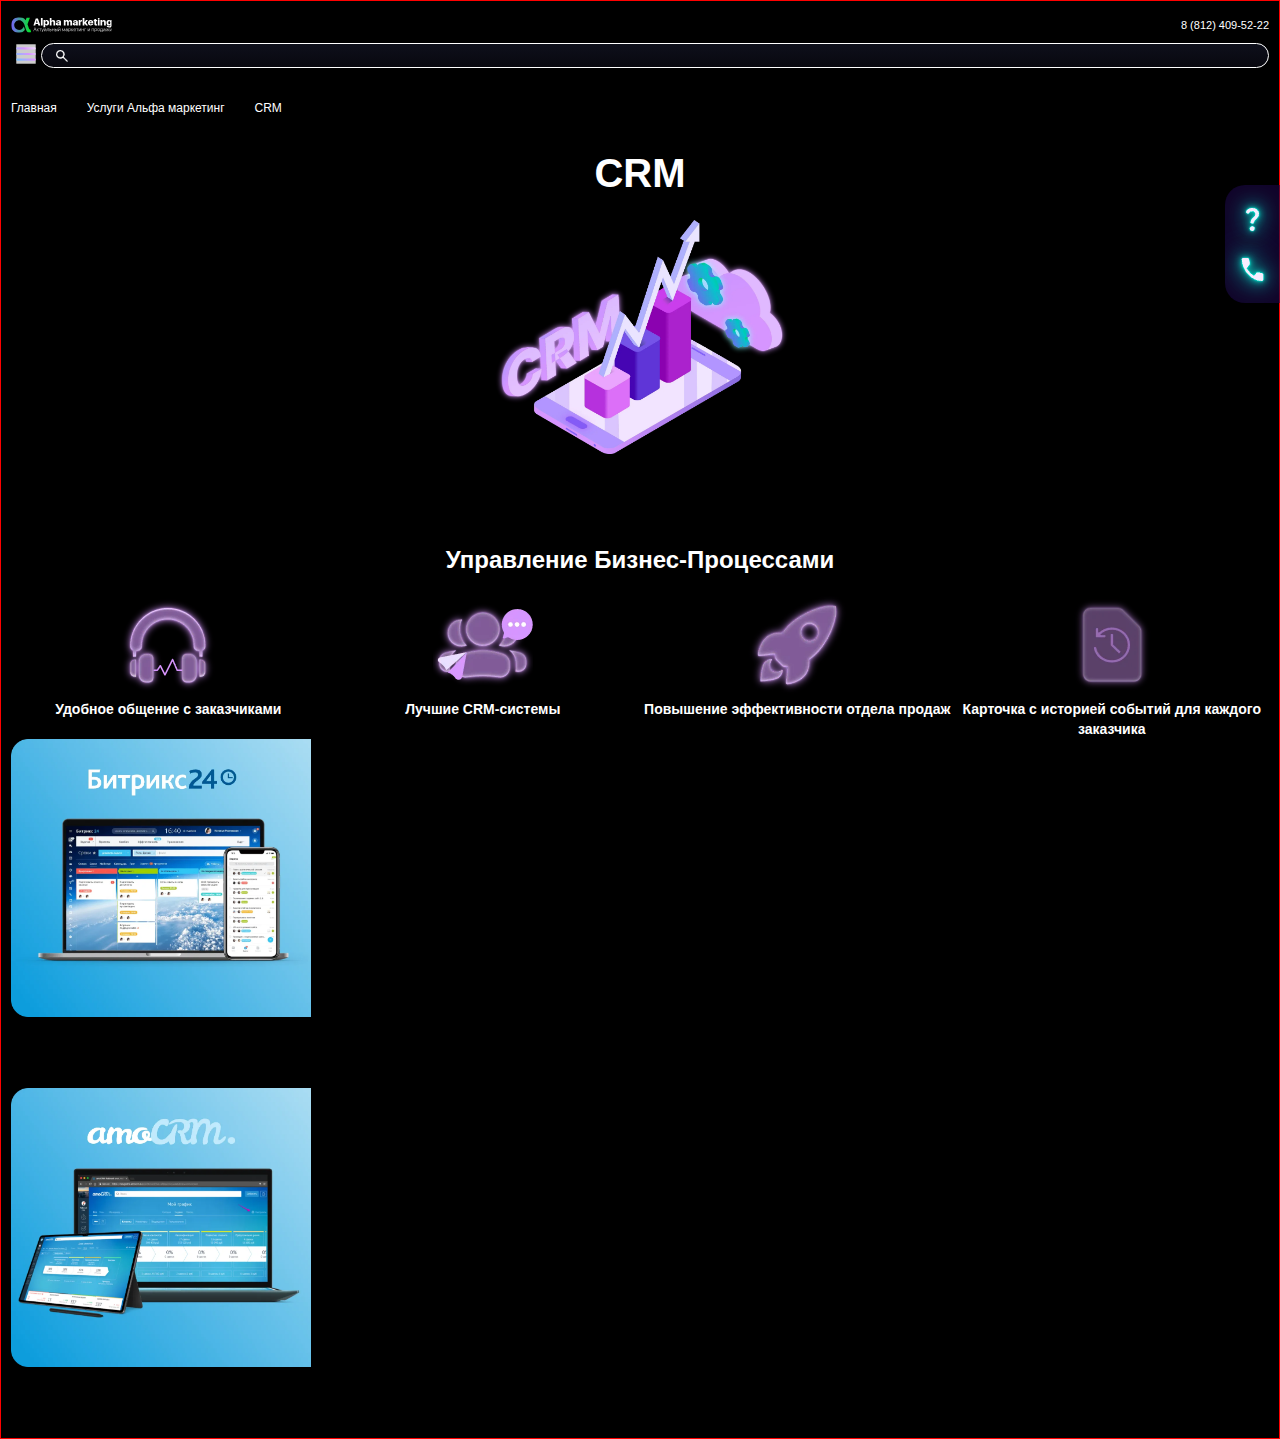
==== index.html @ ee569915 "first commit" ====
<!doctype html>
<html lang="en">
<head>
    <meta charset="UTF-8">
    <meta name="viewport"
          content="width=device-width, user-scalable=no, initial-scale=1.0, maximum-scale=1.0, minimum-scale=1.0">
    <meta http-equiv="X-UA-Compatible" content="ie=edge">
    <link rel="stylesheet" href="/css/style.css">
    <link rel="stylesheet" href="/css/normalize.css">
    <link rel="stylesheet" href="/css/headerStyle.css">
    <link rel="stylesheet" href="/css/footerStyle.css">
    <link rel="stylesheet" href="/css/main.css">
    <title>CRM</title>
</head>
<body>
<div class="pagecrm_container">
    <special-header></special-header>
    <main>
        <section class="pagecrm_general_nav">
            <ul class="pagecrm_list">
                <li class="pagecrm_list_item"><a href="/">Главная</a></li>
                <li class="pagecrm_list_item"><a href="/">Услуги Альфа маркетинг</a></li>
                <li class="pagecrm_list_item"><a href="/">CRM</a></li>
            </ul>
        </section>
        <section class="pagecrm_crm">
            <h1 class="pagecrm_title_hero">crm</h1>
            <div class="pagecrm_crm_img_box"><img class="pagecrm_crm_img" src="/images/crm_m.webp" alt="crm"></div>
            <button class="pagecrm_app_btn">оставить заявку</button>
            <div class="pagecrm_crm_call_box">
            <ul class="pagecrm_sticky_list">
                <li class="pagecrm_search_item"> <img src="/images/question.svg" alt="question" class="pagecrm_question"></li>
                <li class="pagecrm_search_item"><img src="/images/phone_q.svg" alt="phone" class="pagecrm_phone"></li>
            </ul>
            </div>
        </section>
        <section class="pagecrm_control">
            <h2 class="pagecrm_title_sub2">Управление бизнес-процессами</h2>
            <div class="pagecrm_system_box">
                <div class="pagecrm_system_items">
                    <div class="pagecrm_system_item">
                        <img src="/images/talk.webp" alt="talk">
                        <p class="pagecrm_system_text">Удобное общение с заказчиками</p>
                    </div>
                    <div class="pagecrm_system_item">
                        <img src="/images/message.webp" alt="talk">
                        <p class="pagecrm_system_text">Лучшие CRM-системы</p>
                    </div>
                    <div class="pagecrm_system_item">
                        <img src="/images/air.webp" alt="talk">
                        <p class="pagecrm_system_text">Повышение эффективности отдела продаж</p>
                    </div>
                    <div class="pagecrm_system_item">
                        <img src="/images/card.webp" alt="talk">
                        <p class="pagecrm_system_text">Карточка с историей событий для каждого заказчика</p>
                    </div>
                </div>
            </div>
        </section>
        <section class="pagecrm_function">
            <div class="pagecrm_function_items">
                <div class="pagecrm_function_item">
                    <div class="pagecrm_fun_item_box">
                        <img src="/images/b24.2.webp" alt="b242" width="300px">
                        <div class="pagecrm_fun_tex">
                            <ul class="pagecrm_fun_list">
                                <li class="pagecrm_fun_list_item">Функции:</li>
                                <li class="pagecrm_fun_list_item">CRM</li>
                                <li class="pagecrm_fun_list_item">Интеграция с другими сервисами</li>
                                <li class="pagecrm_fun_list_item">Онлайн-бот</li>
                            </ul>

                        </div>
                    </div>
                    <div class="pagecrm_function_item">
                        <div class="pagecrm_fun_item_box">
                            <img src="/images/b24.webp" alt="b242" width="300px">
                            <div class="pagecrm_fun_tex">
                                <ul class="pagecrm_fun_list">
                                    <li class="pagecrm_fun_list_item">Функции:</li>
                                    <li class="pagecrm_fun_list_item">CRM</li>
                                    <li class="pagecrm_fun_list_item">Корпоративный портал</li>
                                    <li class="pagecrm_fun_list_item">Интеграция с другими сервисами и т.д.</li>
                                </ul>

                            </div>
                        </div>
                    </div>
                </div>
            </div>
        </section>
<!--        <section class="pagecrm_form_app">-->
<!--            <div class="pagecrm_form_box">-->
<!--                <p class="pagecrm_form_title_hero">Оставить заявку</p>-->
<!--                <p class="pagecrm_form_title_sub">Выберите систему для вашего бизнеса, и мы свяжемся с Вами в течение 20-->
<!--                    минут</p>-->
<!--                <form class="pagecrm_form_app">-->
<!--                    <div>-->
<!--                        <input type="text" id="username" name="username" required placeholder="ФИО">-->
<!--                    </div>-->
<!--                    <div>-->
<!--                        <input type="tel" id="telephone" name="telephone" required placeholder="Телефон">-->
<!--                    </div>-->
<!--                    <div>-->
<!--                        <select id="options" name="options" required>-->
<!--                            <option value="" disabled selected>Выберите систему</option>-->
<!--                            <option value="option1">Option 1</option>-->
<!--                            <option value="option2">Option 2</option>-->
<!--                            <option value="option3">Option 3</option>-->
<!--                        </select>-->
<!--                    </div>-->
<!--                    <div>-->
<!--                        <textarea id="message" name="message" rows="4" required-->
<!--                                  placeholder="Напишите что вас интересует,например: Покупка лицензии amoCRM"></textarea>-->
<!--                    </div>-->
<!--                    <div>-->
<!--                        <button type="submit" class="pagecrm_form_app_btn">оставить заявку</button>-->
<!--                    </div>-->
<!--                </form>-->
<!--            </div>-->

<!--        </section>-->
<!--        <section class="pagecrm_useful">-->
<!--            <h2 class="pagecrm_title_useful">кому полезна crm </h2>-->
<!--            <div class="pagecrm_card_box">-->
<!--                <div class="pagecrm_card_items">-->
<!--                    <div class="pagecrm_card_item">-->
<!--                        <p class="pagecrm_card_text"><img src="/images/checkbox.svg" alt="check">Любому бизнесу,-->
<!--                            работающему с клиентской базой</p>-->
<!--                    </div>-->
<!--                    <div class="pagecrm_card_item">-->
<!--                        <p class="pagecrm_card_text"><img src="/images/checkbox.svg" alt="check">На компьютер,-->
<!--                            подключите гарнитуру и звоните прямо из CRM одним кликом</p>-->
<!--                    </div>-->
<!--                    <div class="pagecrm_card_item">-->
<!--                        <p class="pagecrm_card_text"><img src="/images/checkbox.svg" alt="check">На компьютер,-->
<!--                            подключите гарнитуру и звоните прямо из CRM одним кликом</p>-->
<!--                    </div>-->
<!--                </div>-->
<!--            </div>-->
<!--        </section>-->
<!--        <section class="pagecrm_business">-->
<!--            <h2 class="pagecrm_business_title_hero">crm в бизнесе</h2>-->
<!--            <h3 class="pagecrm_business_title_sub">Наши кейсы</h3>-->
<!--            <div class="pagecrm_business_card_box">-->
<!--                <div class="pagecrm_business_card_items">-->
<!--                    <div class="pagecrm_business_card_item">-->
<!--                        <img src="/images/forest.webp" alt="forest">-->
<!--                        <h2 class="pagecrm_business_title_hero">Магазин “Mongol Store”</h2>-->
<!--                        <p class="pagecrm_business_text">Одежда из натуральной шерсти</p>-->
<!--                        <p class="pagecrm_business_text_sub">Используют БитриксCRM</p>-->
<!--                        <button class="pagecrm_business_btn">Подробнее</button>-->
<!--                    </div>-->
<!--                </div>-->
<!--            </div>-->
<!--        </section>-->
<!--        <section class="pagecrm_connect">-->
<!--            <h2 class="pagecrm_connect_title">стоимость подключения</h2>-->
<!--            <div class="pagecrm_connect_card_box">-->
<!--                <div class="pagecrm_connect_card_items">-->
<!--                    <div class="pagecrm_connect_card_item">-->
<!--                        <div class="pagecrm_connect_title"><span-->
<!--                                class="pagecrm_connect_text">Подключение системы CRM</span><span-->
<!--                                class="pagecrm_connect_text_prime">от 10 000 ₽</span></div>-->
<!--                        <p class="pagecrm_connect_text_list">Покупка любого тарифа со скидкой</p>-->
<!--                        <button class="pagecrm_connect_btn">заказать</button>-->
<!--                    </div>-->
<!--                    <div class="pagecrm_connect_card_item">-->
<!--                        <div class="pagecrm_connect_title"><span class="pagecrm_connect_text">Подключение системы CRM + настройка</span><span-->
<!--                                class="pagecrm_connect_text_prime">от 15 000 ₽</span></div>-->
<!--                        <p class="pagecrm_connect_text_list">Покупка любого тарифа со скидкой</p>-->
<!--                        <p class="pagecrm_connect_text_list">Индивидуальная настройка системы</p>-->
<!--                        <button class="pagecrm_connect_btn">заказать</button>-->
<!--                    </div>-->

<!--                    <div class="pagecrm_connect_card_item">-->
<!--                        <div class="pagecrm_connect_title"><span class="pagecrm_connect_text"></span><span-->
<!--                                class="pagecrm_connect_text_prime"></span></div>-->
<!--                        <p class="pagecrm_connect_text_list">Возможность продления лицензий со скидкой от официальных-->
<!--                            цен</p>-->
<!--                        <button class="pagecrm_connect_btn">заказать</button>-->
<!--                    </div>-->
<!--                </div>-->

<!--            </div>-->
<!--        </section>-->
<!--        <section class="pagecrm_form_connect">-->
<!--            <div class="pagecrm_form_connect_box">-->
<!--                <p class="pagecrm_form_connect_title_hero">Заполните форму</p>-->
<!--                <p class="pagecrm_form_connect_title_sub">Оставьте свои контактные данные, мы свяжемся с Вами в течение-->
<!--                    20 минут</p>-->
<!--                <form class="pagecrm_form_connect_app">-->
<!--                    <div>-->
<!--                        <input type="text" id="username_app" name="username_app" required placeholder="Имя">-->
<!--                    </div>-->
<!--                    <div>-->
<!--                        <input type="tel" id="telephone_app" name="telephone_app" required placeholder="Телефон">-->
<!--                    </div>-->
<!--                    <div>-->
<!--                        <select id="options_app" name="options_app" required>-->
<!--                            <option value="" disabled selected>Выберите услугу</option>-->
<!--                            <option value="option1">Option 1</option>-->
<!--                            <option value="option2">Option 2</option>-->
<!--                            <option value="option3">Option 3</option>-->
<!--                        </select>-->
<!--                    </div>-->
<!--                    <div>-->
<!--                        <button type="submit" class="pagecrm_form_app_connect_btn">оставить заявку</button>-->
<!--                    </div>-->
<!--                </form>-->
<!--            </div>-->
<!--        </section>-->
<!--        <section class="pagecrm_partner">-->
<!--            <h2 class="pagecrm_partner_title"> наш партнёр по crm системам</h2>-->
<!--            <div class="pagecrm_partner_box">-->
<!--                <img src="/images/amo_crm_.webp" alt="crm">-->
<!--                <p class="pagecrm_partner_text">Битрикс24 (Управление бизнесом)</p>-->
<!--                <p class="pagecrm_partner_text">amoCRM (Управление бизнесом)</p>-->
<!--            </div>-->
<!--            <div class="pagecrm_partner_write_box">-->
<!--                <h2 class="pagecrm_partner_title_hero">Напишите нам!</h2>-->
<!--                <h3 class="pagecrm_partner_title_sub">Заполните заявку и Мы свяжемся с Вами в течение 15 минут</h3>-->
<!--                <div class="pagecrm_partner_form_box">-->
<!--                    <form class="pagecrm_form_app">-->
<!--                        <div>-->
<!--                            <input type="text" id="username_write" name="username_write" required placeholder="Имя*">-->
<!--                        </div>-->
<!--                        <div>-->
<!--                            <input type="text" id="email" name="email" required placeholder="@Почта*">-->
<!--                        </div>-->
<!--                        <div>-->
<!--                            <input type="tel" id="telephone_write" name="telephone_write" required placeholder="Телефон"-->
<!--                                   aria-placeholder="+7 (___) ___ - __ - __">-->
<!--                        </div>-->
<!--                        <div>-->
<!--                        <textarea id="message_write" name="message" rows="4" required-->
<!--                                  placeholder="Задать вопрос"></textarea>-->
<!--                        </div>-->
<!--                        <div>-->
<!--                            <button type="submit" class="pagecrm_form_partner_btn">задать вопрос</button>-->
<!--                        </div>-->
<!--                    </form>-->
<!--                </div>-->
<!--            </div>-->
<!--        </section>-->
    </main>
    <special-footer></special-footer>
</div>

<script src="./index.js"></script>
<script src="./js/footer.js"></script>
<script src="./js/footer.js"></script>
</body>
</html>
---- css/style.css ----
@font-face {
    font-family: 'Play';
    font-weight: 400;
    src: url('/mobile-first/fonts/play-regular-webfont.woff2') format('woff2'),
    url('/mobile-first/fonts/play-regular-webfont.woff') format('woff'),
    url('/mobile-first/fonts/play-Regular.ttf') format('truetype');

    font-display: swap;
}

@font-face {
    font-family: 'Play';
    font-weight: 700;
    src: url('/mobile-first/fonts/play-regular-webfont.woff2') format('woff2'),
    url('/mobile-first/fonts/play-regular-webfont.woff') format('woff'),
    url('/mobile-first/fonts/play-Regular.ttf') format('truetype');

    font-display: swap;
}


html, body {
    height: 100%;
}

html {
    box-sizing: border-box;
    min-height: 100%;
}

.play-regular {
    font-family: "Play", sans-serif;
    font-weight: 400;
    font-style: normal;
}

.play-bold {
    font-family: "Play", sans-serif;
    font-weight: 700;
    font-style: normal;
}

*,
*::after,
*::before {
    margin: 0;
    padding: 0;
    box-sizing: inherit;
    font-family: 'Play', sans-serif;
}

:root {
    --bs-blue: #0d6efd;
    --bs-indigo: #6610f2;
    --bs-purple: #6f42c1;
    --bs-pink: #d63384;
    --bs-red: #dc3545;
    --bs-orange: #fd7e14;
    --bs-yellow: #ffc107;
    --bs-green: #28a745;
    --bs-teal: #20c997;
    --bs-cyan: #17a2b8;
    --bs-white: #fff;
    --bs-gray: #6c757d;
    --bs-gray-dark: #343a40;
    --bs-primary: #0d6efd;
    --bs-secondary: #6c757d;
    --bs-success: #28a745;
    --bs-info: #17a2b8;
    --bs-warning: #ffc107;
    --bs-danger: #dc3545;
    --bs-light: #f8f9fa;
    --bs-dark: #343a40;
    --bs-font-sans-serif: system-ui, -apple-system, "Segoe UI", Roboto, "Helvetica Neue", Arial, "Noto Sans", sans-serif, "Apple Color Emoji", "Segoe UI Emoji", "Segoe UI Symbol", "Noto Color Emoji";
    --bs-font-monospace: SFMono-Regular, Menlo, Monaco, Consolas, "Liberation Mono", "Courier New", monospace;
    --bs-gradient: linear-gradient(180deg, rgba(255, 255, 255, 0.15), rgba(255, 255, 255, 0));
}

ul {
    list-style-type: none;
}

input {
    background-color: transparent;
    border: none;
    outline: none;
    color: transparent;
    caret-color: transparent;

}

button {
    all: unset;
    outline: initial;
    border: initial;
}

a {
    text-decoration: none;
    color: inherit;
}

body {
    width: 100%;
    position: relative;
    min-height: 100vh;
    font-size: 14px;
    font-weight: 400;
    line-height: 1.2;
    letter-spacing: 0;
    background-image: url('/mobile-first/images/fon_mob.webp');
    background-size: cover;
    background-position: center;
    background-color: black;
}

main, header {
    width: 100%;
    box-sizing: border-box;

}

main {
    flex-grow: 1;

}


footer {
    margin-top: 75px;
    box-sizing: border-box;
}

.pagecrm_container {
    width: 100%;
    max-width: 100%;
    min-height: 100%;
    margin: auto;
    padding-left: 10px;
    padding-right: 10px;
    display: flex;
    flex-direction: column;
    border: 1px solid red;
}

/*main*/

@media (min-width: 640px) and (max-width: 980px) {
    body {
        background-image: url('/mobile-first/images/fon_desc.webp');
    }

    .pagecrm_container {
        /*max-width:100%;*/
        /*padding-left: 20px;*/
        /*padding-right: 20px;*/
    }

    header, main {
        /*margin-bottom: 120px;*/
    }


    footer {
        margin-top: 120px;
    }


}

@media (min-width: 980px) and (max-width: 1400px) {
    /*.pagecrm_container {*/
    /*    max-width: 100%;*/
    /*    !*padding-left: 50px;*!*/
    /*    !*padding-right: 50px;*!*/
    /*}*/
    body {
        background-image: url('/mobile-first/images/fon_desc.webp');
    }
}

@media (min-width: 1400px) and (max-width: 1600px) {
    /*.pagecrm_container {*/
    /*    max-width: 100%;*/
    /*    !*padding-left: 100px;*!*/
    /*    !*padding-right: 100px;*!*/
    /*}*/
    body {
        background-image: url('/mobile-first/images/fon_desc.webp');
    }
}

@media (min-width: 1600px) {
    .pagecrm_container {
        max-width: 1600px;
    }

    body {
        background-image: url('/mobile-first/images/fon_desc.webp');
    }
}
---- css/headerStyle.css ----
.mob{
    display: flex;
}

.pagecrm_header_mob_inner {
    width: 100%;
    margin: auto;
    display: flex;
    flex-direction: column;
    padding: 16px 0;
}

.pagecrm_header_mob {
    display: flex;
    width: 100%;
    flex-direction: column;
}

.pagecrm_header__mobile_list {
    display: none;
    color: var(--bs-white);
    font-weight: 400;
    line-height: 100%;
    letter-spacing: 0;
    text-align: center;
    text-transform: uppercase;
}

.pagecrm_header__logo_box {
    display: flex;
    width: 100%;
    justify-content: space-between;
    align-items: center;
}

.pagecrm_header__mobile_phone {
    color: var(--bs-white);
    font-size: 11px;
    font-weight: 500;
    line-height: 13px;
    letter-spacing: 0;
}

.pagecrm_header__menu_box {
    margin: 10px 0 6px 0;
    display: flex;
    width: 100%;
    justify-content: space-between;
    align-items: center;
    cursor: pointer;
}

.pagecrm_header__mobile_logo {
    width: 101.52px;
    height: 16.03px;
}

.pagecrm_header__mobile_form {
    position: relative;
    width: 100%;
}

.pagecrm_header__mobile_input {
    position: relative;
    width: 100%;
    height: 25px;
    border-radius: 420px;
    border: 1px solid var(--bs-white);
    background: linear-gradient(180.00deg, rgba(46, 51, 90, 0.3), rgba(28, 27, 51, 0.3) 100%);
    color: var(--bs-white);
    padding-left: 35px;
}

.pagecrm_search_btn {
    position: absolute;
    display: flex;
    left: 15px;
    top: 50%;
    transform: translateY(-50%);
    text-align: center;
    width: 12px;
    height: 12px;
    pointer-events: auto;
}
@media (min-width: 640px) and (max-width: 980px) {
    .mob{
display: none;
    }


}

@media (min-width: 980px) and (max-width: 1400px) {

}

@media (min-width: 1400px) and (max-width: 1600px) {

}

@media (min-width: 1600px) {

}
---- css/main.css ----
/*section-1- pagecrm_general_nav*/

.pagecrm_general_nav {
    padding: 12px 0 12px 0;
    font-size: 12px;
    font-weight: 400;
    line-height: 100%;

}

.pagecrm_list {
    display: flex;
    flex-direction: row;
    align-items: center;
    text-align: center;
    gap: 10px;
}

.pagecrm_list_item {
    position: relative;
    color: var(--bs-white);
    width: max-content;
    padding-right: 10px;
}

.pagecrm_list_item::after {
    content: "";
    position: absolute;
    background-image: url("/mobile-first/images/arrow_l.svg");
    background-size: contain;
    background-repeat: no-repeat;
    width: 10px;
    height: 10px;
    right: 0;
    top: 50%;
    transform: translateY(-50%);

}

.pagecrm_list_item a {
    margin-right: 10px;
}

/*section -2*/
.pagecrm_crm {
    position: relative;

}

.pagecrm_crm_img {
    width: 300px;
    display: block;
    margin: 0 auto;
}

.pagecrm_title_hero {
    font-size: 40px;
    font-weight: 700;
    line-height: 40px;
    text-transform: uppercase;
    color: var(--bs-white);
    text-align: center;
}

.pagecrm_crm_img_box {
    position: relative;
    width: 100%;
    height: auto;
    background-image: url("/mobile-first/images/fon_mob_t.webp");
    background-size: cover;
    background-position: center;
    background-repeat: no-repeat;
}

/*sticky block- pagecrm_crm*/
.pagecrm_crm_call_box {
    right: 0;
    display: flex;
    position: fixed;
    flex-direction: column;
    width: 55px;
    padding: 9px 12px;
    border-radius: 20px 0 0 20px;
    background: rgba(29, 1, 65, 0.6);
    z-index: 996;
    top: 185px;
    overflow: hidden;
}

.pagecrm_sticky_list {
    display: flex;
    flex-direction: column;
    align-items: center;
    position: relative;
}

.pagecrm_search_item {
    cursor: pointer;
    display: flex;
    justify-content: center;
    align-items: center;
    height: 50px;
    width: 40px;
}

/*section 3 block- pagecrm_control*/
.pagecrm_control {
    margin-top: 75px;
}

.pagecrm_title_sub2 {
    font-size: 24px;
    font-weight: 700;
    line-height: 30px;
    text-align: center;
    text-transform: capitalize;
    color: var(--bs-white);

}

.pagecrm_system_box {
    margin-top: 20px;

}

.pagecrm_system_items {
    display: grid;
    grid-template-columns: repeat(auto-fit, minmax(150px, 1fr));
    justify-content: center;


}

.pagecrm_system_text {
    color: rgb(255, 255, 255);
    font-size: 14px;
    font-weight: 700;
    line-height: 20px;
    letter-spacing: 0;
    text-align: center;

}
.pagecrm_system_item{
    text-align: center;

}
.pagecrm_system_item img{
    width: 100px;

}
/*section-4 pagecrm_function*/
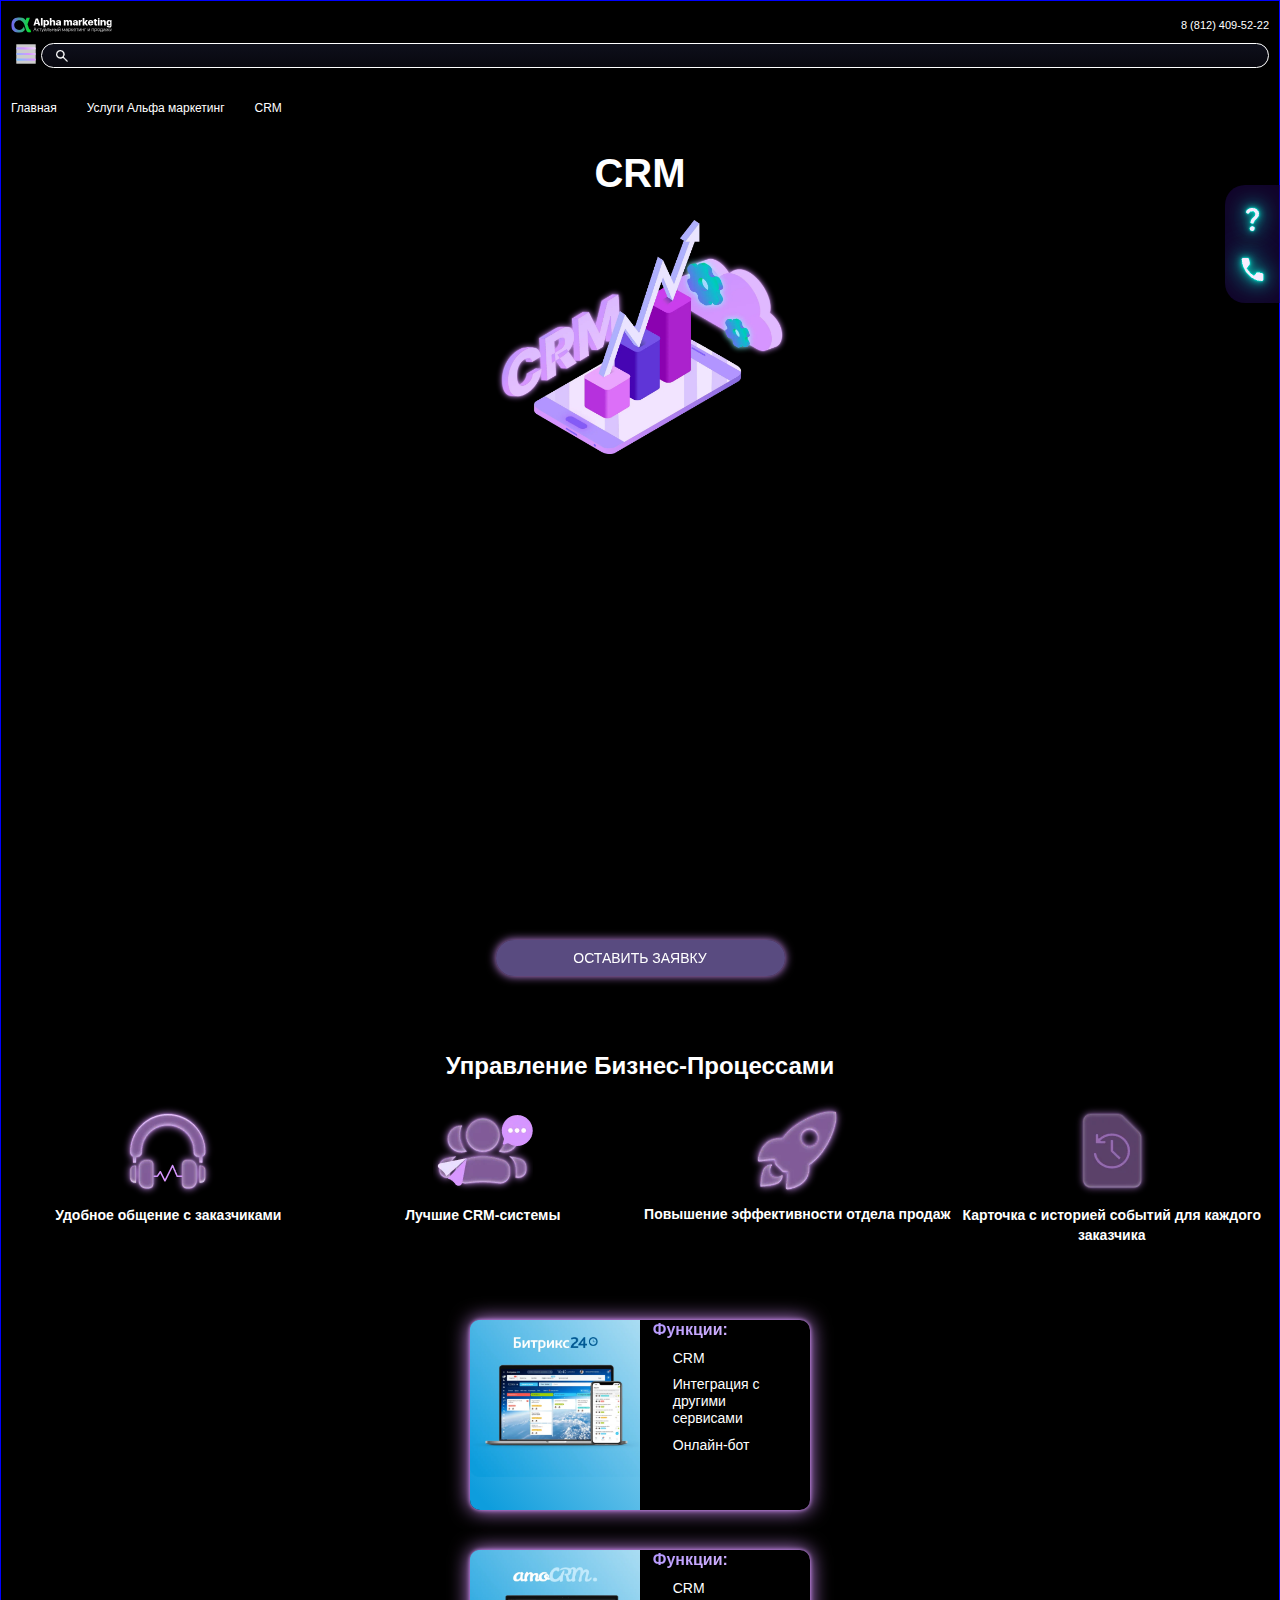
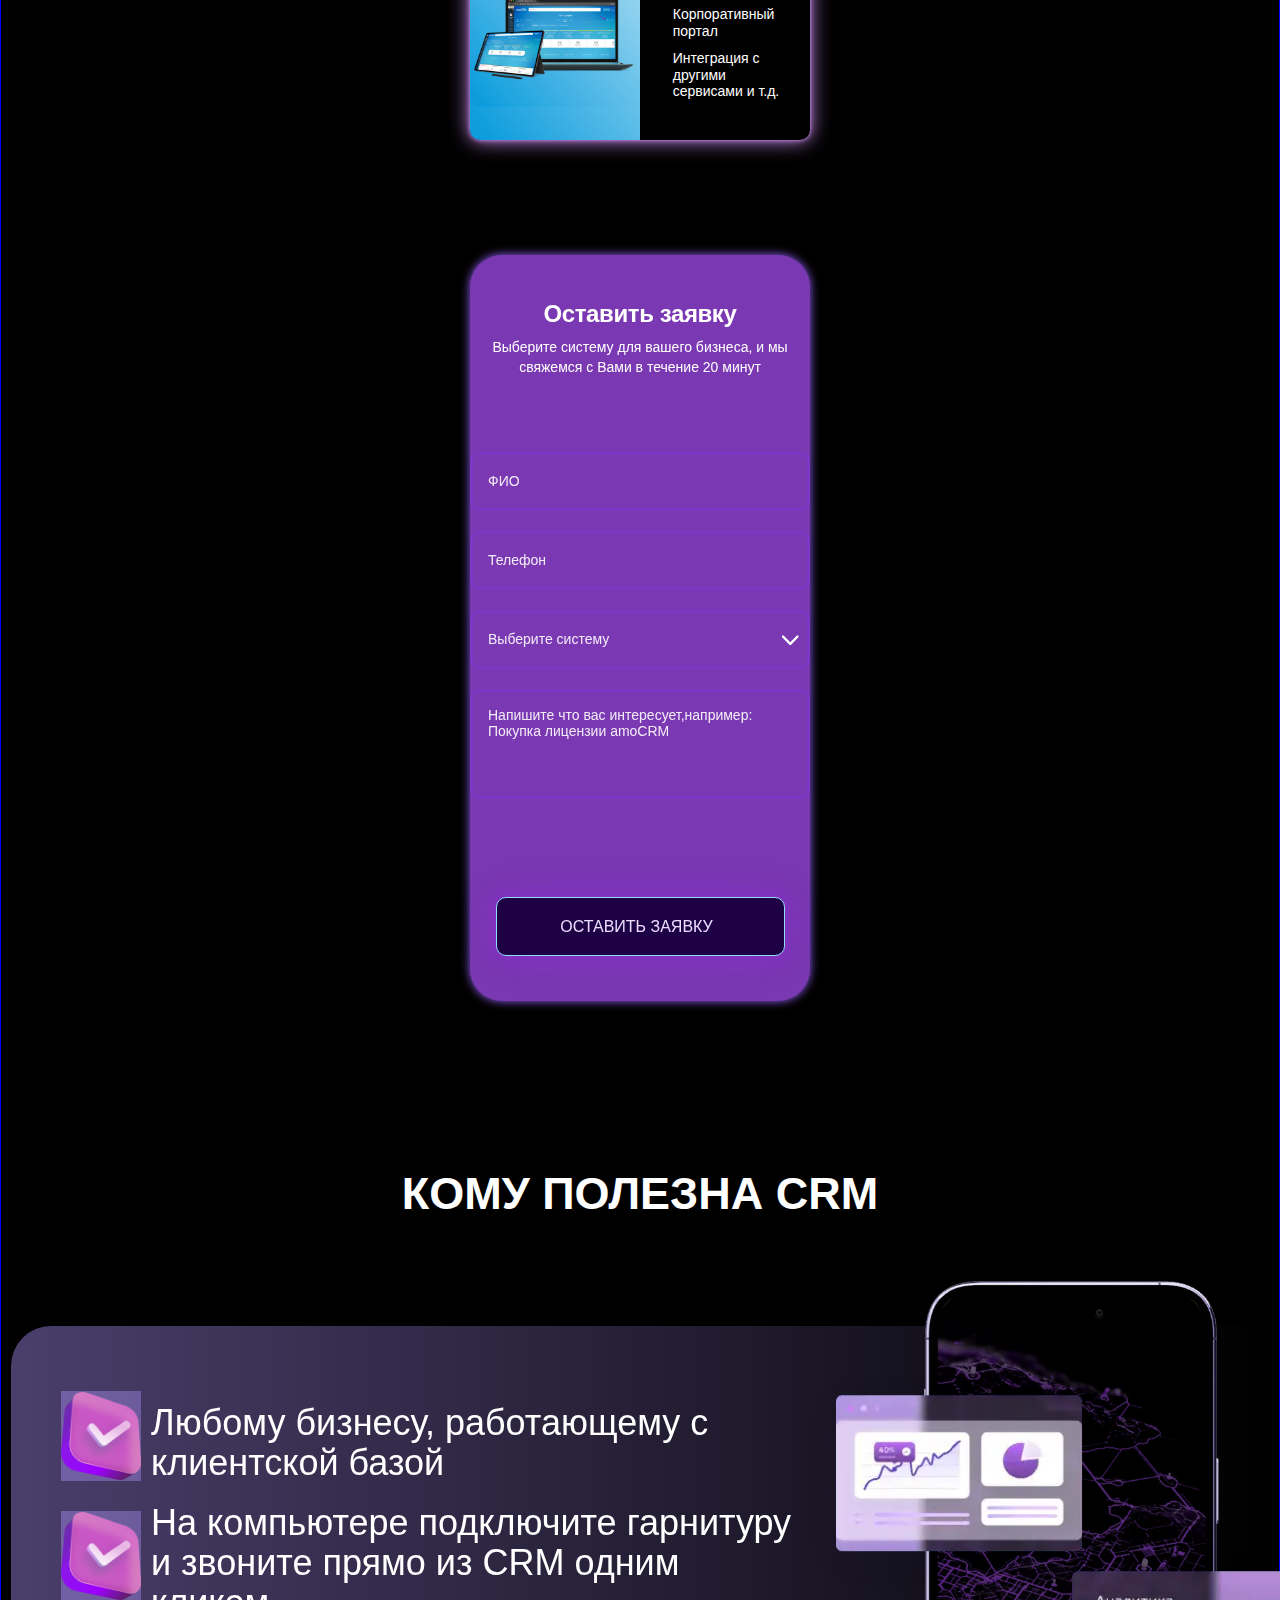
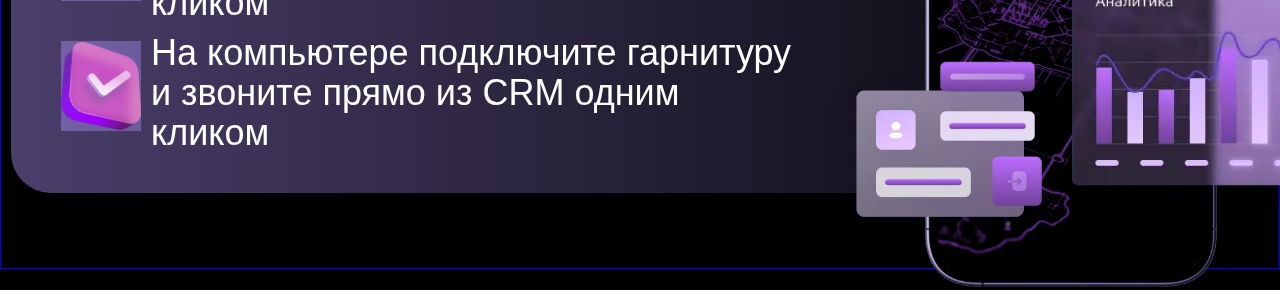
==== commit 151abdcf: "added some section" ====
--- a/index.html
+++ b/index.html
@@ -16,23 +16,21 @@
 <div class="pagecrm_container">
     <special-header></special-header>
     <main>
-        <section class="pagecrm_general_nav">
-            <ul class="pagecrm_list">
-                <li class="pagecrm_list_item"><a href="/">Главная</a></li>
-                <li class="pagecrm_list_item"><a href="/">Услуги Альфа маркетинг</a></li>
-                <li class="pagecrm_list_item"><a href="/">CRM</a></li>
-            </ul>
-        </section>
         <section class="pagecrm_crm">
             <h1 class="pagecrm_title_hero">crm</h1>
             <div class="pagecrm_crm_img_box"><img class="pagecrm_crm_img" src="/images/crm_m.webp" alt="crm"></div>
-            <button class="pagecrm_app_btn">оставить заявку</button>
+            <div class="pagecrm_crm_btn_box">
+                <button class="pagecrm_app_btn">оставить заявку</button>
+            </div>
             <div class="pagecrm_crm_call_box">
-            <ul class="pagecrm_sticky_list">
-                <li class="pagecrm_search_item"> <img src="/images/question.svg" alt="question" class="pagecrm_question"></li>
-                <li class="pagecrm_search_item"><img src="/images/phone_q.svg" alt="phone" class="pagecrm_phone"></li>
-            </ul>
-            </div>
+                <ul class="pagecrm_sticky_list">
+                    <li class="pagecrm_search_item"><img src="/images/question.svg" alt="question"
+                                                         class="pagecrm_question"></li>
+                    <li class="pagecrm_search_item"><img src="/images/phone_q.svg" alt="phone" class="pagecrm_phone">
+                    </li>
+                </ul>
+            </div>
+
         </section>
         <section class="pagecrm_control">
             <h2 class="pagecrm_title_sub2">Управление бизнес-процессами</h2>
@@ -61,188 +59,201 @@
             <div class="pagecrm_function_items">
                 <div class="pagecrm_function_item">
                     <div class="pagecrm_fun_item_box">
-                        <img src="/images/b24.2.webp" alt="b242" width="300px">
-                        <div class="pagecrm_fun_tex">
+                        <div class="pagecrm_fun_img_box">
+                            <img src="/images/b24.2.webp" alt="b242" class="pagecrm_fun_img"></div>
+                        <div class="pagecrm_fun_text">
                             <ul class="pagecrm_fun_list">
-                                <li class="pagecrm_fun_list_item">Функции:</li>
-                                <li class="pagecrm_fun_list_item">CRM</li>
+                                <li class="pagecrm_fun_list_item_title">Функции:</li>
+                                <li class="pagecrm_fun_list_item">crm</li>
                                 <li class="pagecrm_fun_list_item">Интеграция с другими сервисами</li>
                                 <li class="pagecrm_fun_list_item">Онлайн-бот</li>
                             </ul>
 
                         </div>
                     </div>
-                    <div class="pagecrm_function_item">
-                        <div class="pagecrm_fun_item_box">
-                            <img src="/images/b24.webp" alt="b242" width="300px">
-                            <div class="pagecrm_fun_tex">
-                                <ul class="pagecrm_fun_list">
-                                    <li class="pagecrm_fun_list_item">Функции:</li>
-                                    <li class="pagecrm_fun_list_item">CRM</li>
-                                    <li class="pagecrm_fun_list_item">Корпоративный портал</li>
-                                    <li class="pagecrm_fun_list_item">Интеграция с другими сервисами и т.д.</li>
-                                </ul>
-
-                            </div>
+                </div>
+                <div class="pagecrm_function_item">
+                    <div class="pagecrm_fun_item_box">
+                        <div class="pagecrm_fun_img_box">
+                            <img src="/images/b24.webp" alt="b242" class="pagecrm_fun_img"></div>
+                        <div class="pagecrm_fun_text">
+                            <ul class="pagecrm_fun_list">
+                                <li class="pagecrm_fun_list_item_title">Функции:</li>
+                                <li class="pagecrm_fun_list_item">crm</li>
+                                <li class="pagecrm_fun_list_item">Корпоративный портал</li>
+                                <li class="pagecrm_fun_list_item">Интеграция с другими сервисами и т.д.</li>
+                            </ul>
+
                         </div>
                     </div>
                 </div>
             </div>
         </section>
-<!--        <section class="pagecrm_form_app">-->
-<!--            <div class="pagecrm_form_box">-->
-<!--                <p class="pagecrm_form_title_hero">Оставить заявку</p>-->
-<!--                <p class="pagecrm_form_title_sub">Выберите систему для вашего бизнеса, и мы свяжемся с Вами в течение 20-->
-<!--                    минут</p>-->
-<!--                <form class="pagecrm_form_app">-->
-<!--                    <div>-->
-<!--                        <input type="text" id="username" name="username" required placeholder="ФИО">-->
+        <section class="pagecrm_form_app">
+            <div class="pagecrm_form_box">
+                <p class="pagecrm_form_title_hero">Оставить заявку</p>
+                <p class="pagecrm_form_title_sub">Выберите систему для вашего бизнеса, и мы свяжемся с Вами в течение 20
+                    минут</p>
+                <form class="pagecrm_form_app">
+                    <input type="text" id="username" name="username" required placeholder="ФИО" class="pagecrm_input">
+                    <input type="tel" id="telephone" name="telephone" required placeholder="Телефон"
+                           class="pagecrm_input">
+
+<div class="pagecrm_select_wrapper">
+                    <select id="options" name="options" required class="pagecrm_input select_input">
+                        <option value="" disabled selected>Выберите систему</option>
+                        <option value="option1">Option 1</option>
+                        <option value="option2">Option 2</option>
+                        <option value="option3">Option 3</option>
+                    </select>
+    <div class="pagecrm_icon_container"><img src="/images/arrow_l.svg" alt="arrow"></div>
+</div>
+                    <textarea id="message" name="message" rows="4" required
+                              placeholder="Напишите что вас интересует,например: Покупка лицензии amoCRM"
+                              class="pagecrm_input textarea_input"></textarea>
+                    <div class="pagecrm_form_input_btn">
+                        <button type="submit" class="pagecrm_form_app_btn">оставить заявку</button>
+                    </div>
+                </form>
+            </div>
+
+        </section>
+        <section class="pagecrm_useful">
+            <h2 class="pagecrm_title_useful"> кому полезна <span style="font-family: Arial;">crm</span></h2>
+            <div class="pagecrm_card_box_device">
+            <div class="pagecrm_card_box">
+                <div class="pagecrm_card_items">
+                    <div class="pagecrm_card_item">
+                <span class="pagecrm_card_icon">
+                    <img src="/images/checkbox.svg" alt="check icon">
+                </span>
+                        <p class="pagecrm_card_text">Любому бизнесу, работающему с клиентской базой</p>
+                    </div>
+                    <div class="pagecrm_card_item">
+                <span class="pagecrm_card_icon">
+                    <img src="/images/checkbox.svg" alt="check icon">
+                </span>
+                        <p class="pagecrm_card_text">На компьютере подключите гарнитуру и звоните прямо из CRM одним кликом</p>
+                    </div>
+                    <div class="pagecrm_card_item">
+                <span class="pagecrm_card_icon">
+                    <img src="/images/checkbox.svg" alt="check icon">
+                </span>
+                        <p class="pagecrm_card_text">На компьютере подключите гарнитуру и звоните прямо из CRM одним кликом</p>
+                    </div>
+                </div>
+            </div>
+                <div class="pagecrm_device"><img src="/images/device.webp" alt="device" class="pagecrm_device_big_img">
+                    <img src="/images/Illustrations_1.webp" alt="illustrations" class="illustration_img1 "><img src="/images/Illustrations_2.webp" alt="illustration" class="illustration_img2 "></div>
+            </div>
+
+
+        </section>
+<!--                <section class="pagecrm_business">-->
+<!--                    <h2 class="pagecrm_business_title_hero">crm в бизнесе</h2>-->
+<!--                    <h3 class="pagecrm_business_title_sub">Наши кейсы</h3>-->
+<!--                    <div class="pagecrm_business_box"></div>-->
+<!--                    <div class="pagecrm_business_card_box">-->
+<!--                        <div class="pagecrm_business_card_items">-->
+<!--                            <div class="pagecrm_business_card_item">-->
+<!--                                <img src="/images/forest.webp" alt="forest">-->
+<!--                                <h2 class="pagecrm_business_title_hero">Магазин “Mongol Store”</h2>-->
+<!--                                <p class="pagecrm_business_text">Одежда из натуральной шерсти</p>-->
+<!--                                <p class="pagecrm_business_text_sub">Используют БитриксCRM</p>-->
+<!--                                <button class="pagecrm_business_btn">Подробнее</button>-->
+<!--                            </div>-->
+<!--                        </div>-->
 <!--                    </div>-->
-<!--                    <div>-->
-<!--                        <input type="tel" id="telephone" name="telephone" required placeholder="Телефон">-->
+<!--                </section>-->
+<!--                <section class="pagecrm_connect">-->
+<!--                    <h2 class="pagecrm_connect_title">стоимость подключения</h2>-->
+<!--                    <div class="pagecrm_connect_card_box">-->
+<!--                        <div class="pagecrm_connect_card_items">-->
+<!--                            <div class="pagecrm_connect_card_item">-->
+<!--                                <div class="pagecrm_connect_title"><span-->
+<!--                                        class="pagecrm_connect_text">Подключение системы CRM</span><span-->
+<!--                                        class="pagecrm_connect_text_prime">от 10 000 ₽</span></div>-->
+<!--                                <p class="pagecrm_connect_text_list">Покупка любого тарифа со скидкой</p>-->
+<!--                                <button class="pagecrm_connect_btn">заказать</button>-->
+<!--                            </div>-->
+<!--                            <div class="pagecrm_connect_card_item">-->
+<!--                                <div class="pagecrm_connect_title"><span class="pagecrm_connect_text">Подключение системы CRM + настройка</span><span-->
+<!--                                        class="pagecrm_connect_text_prime">от 15 000 ₽</span></div>-->
+<!--                                <p class="pagecrm_connect_text_list">Покупка любого тарифа со скидкой</p>-->
+<!--                                <p class="pagecrm_connect_text_list">Индивидуальная настройка системы</p>-->
+<!--                                <button class="pagecrm_connect_btn">заказать</button>-->
+<!--                            </div>-->
+
+<!--                            <div class="pagecrm_connect_card_item">-->
+<!--                                <div class="pagecrm_connect_title"><span class="pagecrm_connect_text"></span><span-->
+<!--                                        class="pagecrm_connect_text_prime"></span></div>-->
+<!--                                <p class="pagecrm_connect_text_list">Возможность продления лицензий со скидкой от официальных-->
+<!--                                    цен</p>-->
+<!--                                <button class="pagecrm_connect_btn">заказать</button>-->
+<!--                            </div>-->
+<!--                        </div>-->
+
 <!--                    </div>-->
-<!--                    <div>-->
-<!--                        <select id="options" name="options" required>-->
-<!--                            <option value="" disabled selected>Выберите систему</option>-->
-<!--                            <option value="option1">Option 1</option>-->
-<!--                            <option value="option2">Option 2</option>-->
-<!--                            <option value="option3">Option 3</option>-->
-<!--                        </select>-->
+<!--                </section>-->
+<!--                <section class="pagecrm_form_connect">-->
+<!--                    <div class="pagecrm_form_connect_box">-->
+<!--                        <p class="pagecrm_form_connect_title_hero">Заполните форму</p>-->
+<!--                        <p class="pagecrm_form_connect_title_sub">Оставьте свои контактные данные, мы свяжемся с Вами в течение-->
+<!--                            20 минут</p>-->
+<!--                        <form class="pagecrm_form_connect_app">-->
+<!--                            <div>-->
+<!--                                <input type="text" id="username_app" name="username_app" required placeholder="Имя">-->
+<!--                            </div>-->
+<!--                            <div>-->
+<!--                                <input type="tel" id="telephone_app" name="telephone_app" required placeholder="Телефон">-->
+<!--                            </div>-->
+<!--                            <div>-->
+<!--                                <select id="options_app" name="options_app" required>-->
+<!--                                    <option value="" disabled selected>Выберите услугу</option>-->
+<!--                                    <option value="option1">Option 1</option>-->
+<!--                                    <option value="option2">Option 2</option>-->
+<!--                                    <option value="option3">Option 3</option>-->
+<!--                                </select>-->
+<!--                            </div>-->
+<!--                            <div>-->
+<!--                                <button type="submit" class="pagecrm_form_app_connect_btn">оставить заявку</button>-->
+<!--                            </div>-->
+<!--                        </form>-->
 <!--                    </div>-->
-<!--                    <div>-->
-<!--                        <textarea id="message" name="message" rows="4" required-->
-<!--                                  placeholder="Напишите что вас интересует,например: Покупка лицензии amoCRM"></textarea>-->
-<!--                    </div>-->
-<!--                    <div>-->
-<!--                        <button type="submit" class="pagecrm_form_app_btn">оставить заявку</button>-->
-<!--                    </div>-->
-<!--                </form>-->
-<!--            </div>-->
-
-<!--        </section>-->
-<!--        <section class="pagecrm_useful">-->
-<!--            <h2 class="pagecrm_title_useful">кому полезна crm </h2>-->
-<!--            <div class="pagecrm_card_box">-->
-<!--                <div class="pagecrm_card_items">-->
-<!--                    <div class="pagecrm_card_item">-->
-<!--                        <p class="pagecrm_card_text"><img src="/images/checkbox.svg" alt="check">Любому бизнесу,-->
-<!--                            работающему с клиентской базой</p>-->
-<!--                    </div>-->
-<!--                    <div class="pagecrm_card_item">-->
-<!--                        <p class="pagecrm_card_text"><img src="/images/checkbox.svg" alt="check">На компьютер,-->
-<!--                            подключите гарнитуру и звоните прямо из CRM одним кликом</p>-->
-<!--                    </div>-->
-<!--                    <div class="pagecrm_card_item">-->
-<!--                        <p class="pagecrm_card_text"><img src="/images/checkbox.svg" alt="check">На компьютер,-->
-<!--                            подключите гарнитуру и звоните прямо из CRM одним кликом</p>-->
-<!--                    </div>-->
-<!--                </div>-->
-<!--            </div>-->
-<!--        </section>-->
-<!--        <section class="pagecrm_business">-->
-<!--            <h2 class="pagecrm_business_title_hero">crm в бизнесе</h2>-->
-<!--            <h3 class="pagecrm_business_title_sub">Наши кейсы</h3>-->
-<!--            <div class="pagecrm_business_card_box">-->
-<!--                <div class="pagecrm_business_card_items">-->
-<!--                    <div class="pagecrm_business_card_item">-->
-<!--                        <img src="/images/forest.webp" alt="forest">-->
-<!--                        <h2 class="pagecrm_business_title_hero">Магазин “Mongol Store”</h2>-->
-<!--                        <p class="pagecrm_business_text">Одежда из натуральной шерсти</p>-->
-<!--                        <p class="pagecrm_business_text_sub">Используют БитриксCRM</p>-->
-<!--                        <button class="pagecrm_business_btn">Подробнее</button>-->
-<!--                    </div>-->
-<!--                </div>-->
-<!--            </div>-->
-<!--        </section>-->
-<!--        <section class="pagecrm_connect">-->
-<!--            <h2 class="pagecrm_connect_title">стоимость подключения</h2>-->
-<!--            <div class="pagecrm_connect_card_box">-->
-<!--                <div class="pagecrm_connect_card_items">-->
-<!--                    <div class="pagecrm_connect_card_item">-->
-<!--                        <div class="pagecrm_connect_title"><span-->
-<!--                                class="pagecrm_connect_text">Подключение системы CRM</span><span-->
-<!--                                class="pagecrm_connect_text_prime">от 10 000 ₽</span></div>-->
-<!--                        <p class="pagecrm_connect_text_list">Покупка любого тарифа со скидкой</p>-->
-<!--                        <button class="pagecrm_connect_btn">заказать</button>-->
-<!--                    </div>-->
-<!--                    <div class="pagecrm_connect_card_item">-->
-<!--                        <div class="pagecrm_connect_title"><span class="pagecrm_connect_text">Подключение системы CRM + настройка</span><span-->
-<!--                                class="pagecrm_connect_text_prime">от 15 000 ₽</span></div>-->
-<!--                        <p class="pagecrm_connect_text_list">Покупка любого тарифа со скидкой</p>-->
-<!--                        <p class="pagecrm_connect_text_list">Индивидуальная настройка системы</p>-->
-<!--                        <button class="pagecrm_connect_btn">заказать</button>-->
-<!--                    </div>-->
-
-<!--                    <div class="pagecrm_connect_card_item">-->
-<!--                        <div class="pagecrm_connect_title"><span class="pagecrm_connect_text"></span><span-->
-<!--                                class="pagecrm_connect_text_prime"></span></div>-->
-<!--                        <p class="pagecrm_connect_text_list">Возможность продления лицензий со скидкой от официальных-->
-<!--                            цен</p>-->
-<!--                        <button class="pagecrm_connect_btn">заказать</button>-->
-<!--                    </div>-->
-<!--                </div>-->
-
-<!--            </div>-->
-<!--        </section>-->
-<!--        <section class="pagecrm_form_connect">-->
-<!--            <div class="pagecrm_form_connect_box">-->
-<!--                <p class="pagecrm_form_connect_title_hero">Заполните форму</p>-->
-<!--                <p class="pagecrm_form_connect_title_sub">Оставьте свои контактные данные, мы свяжемся с Вами в течение-->
-<!--                    20 минут</p>-->
-<!--                <form class="pagecrm_form_connect_app">-->
-<!--                    <div>-->
-<!--                        <input type="text" id="username_app" name="username_app" required placeholder="Имя">-->
-<!--                    </div>-->
-<!--                    <div>-->
-<!--                        <input type="tel" id="telephone_app" name="telephone_app" required placeholder="Телефон">-->
-<!--                    </div>-->
-<!--                    <div>-->
-<!--                        <select id="options_app" name="options_app" required>-->
-<!--                            <option value="" disabled selected>Выберите услугу</option>-->
-<!--                            <option value="option1">Option 1</option>-->
-<!--                            <option value="option2">Option 2</option>-->
-<!--                            <option value="option3">Option 3</option>-->
-<!--                        </select>-->
-<!--                    </div>-->
-<!--                    <div>-->
-<!--                        <button type="submit" class="pagecrm_form_app_connect_btn">оставить заявку</button>-->
-<!--                    </div>-->
-<!--                </form>-->
-<!--            </div>-->
-<!--        </section>-->
-<!--        <section class="pagecrm_partner">-->
-<!--            <h2 class="pagecrm_partner_title"> наш партнёр по crm системам</h2>-->
-<!--            <div class="pagecrm_partner_box">-->
-<!--                <img src="/images/amo_crm_.webp" alt="crm">-->
-<!--                <p class="pagecrm_partner_text">Битрикс24 (Управление бизнесом)</p>-->
-<!--                <p class="pagecrm_partner_text">amoCRM (Управление бизнесом)</p>-->
-<!--            </div>-->
-<!--            <div class="pagecrm_partner_write_box">-->
-<!--                <h2 class="pagecrm_partner_title_hero">Напишите нам!</h2>-->
-<!--                <h3 class="pagecrm_partner_title_sub">Заполните заявку и Мы свяжемся с Вами в течение 15 минут</h3>-->
-<!--                <div class="pagecrm_partner_form_box">-->
-<!--                    <form class="pagecrm_form_app">-->
-<!--                        <div>-->
-<!--                            <input type="text" id="username_write" name="username_write" required placeholder="Имя*">-->
-<!--                        </div>-->
-<!--                        <div>-->
-<!--                            <input type="text" id="email" name="email" required placeholder="@Почта*">-->
-<!--                        </div>-->
-<!--                        <div>-->
-<!--                            <input type="tel" id="telephone_write" name="telephone_write" required placeholder="Телефон"-->
-<!--                                   aria-placeholder="+7 (___) ___ - __ - __">-->
-<!--                        </div>-->
-<!--                        <div>-->
-<!--                        <textarea id="message_write" name="message" rows="4" required-->
-<!--                                  placeholder="Задать вопрос"></textarea>-->
-<!--                        </div>-->
-<!--                        <div>-->
-<!--                            <button type="submit" class="pagecrm_form_partner_btn">задать вопрос</button>-->
-<!--                        </div>-->
-<!--                    </form>-->
-<!--                </div>-->
-<!--            </div>-->
-<!--        </section>-->
+        <!--        </section>-->
+        <!--        <section class="pagecrm_partner">-->
+        <!--            <h2 class="pagecrm_partner_title"> наш партнёр по crm системам</h2>-->
+        <!--            <div class="pagecrm_partner_box">-->
+        <!--                <img src="/images/amo_crm_.webp" alt="crm">-->
+        <!--                <p class="pagecrm_partner_text">Битрикс24 (Управление бизнесом)</p>-->
+        <!--                <p class="pagecrm_partner_text">amoCRM (Управление бизнесом)</p>-->
+        <!--            </div>-->
+        <!--            <div class="pagecrm_partner_write_box">-->
+        <!--                <h2 class="pagecrm_partner_title_hero">Напишите нам!</h2>-->
+        <!--                <h3 class="pagecrm_partner_title_sub">Заполните заявку и Мы свяжемся с Вами в течение 15 минут</h3>-->
+        <!--                <div class="pagecrm_partner_form_box">-->
+        <!--                    <form class="pagecrm_form_app">-->
+        <!--                        <div>-->
+        <!--                            <input type="text" id="username_write" name="username_write" required placeholder="Имя*">-->
+        <!--                        </div>-->
+        <!--                        <div>-->
+        <!--                            <input type="text" id="email" name="email" required placeholder="@Почта*">-->
+        <!--                        </div>-->
+        <!--                        <div>-->
+        <!--                            <input type="tel" id="telephone_write" name="telephone_write" required placeholder="Телефон"-->
+        <!--                                   aria-placeholder="+7 (___) ___ - __ - __">-->
+        <!--                        </div>-->
+        <!--                        <div>-->
+        <!--                        <textarea id="message_write" name="message" rows="4" required-->
+        <!--                                  placeholder="Задать вопрос"></textarea>-->
+        <!--                        </div>-->
+        <!--                        <div>-->
+        <!--                            <button type="submit" class="pagecrm_form_partner_btn">задать вопрос</button>-->
+        <!--                        </div>-->
+        <!--                    </form>-->
+        <!--                </div>-->
+        <!--            </div>-->
+        <!--        </section>-->
     </main>
     <special-footer></special-footer>
 </div>
--- a/css/style.css
+++ b/css/style.css
@@ -4,7 +4,6 @@
     src: url('/mobile-first/fonts/play-regular-webfont.woff2') format('woff2'),
     url('/mobile-first/fonts/play-regular-webfont.woff') format('woff'),
     url('/mobile-first/fonts/play-Regular.ttf') format('truetype');
-
     font-display: swap;
 }
 
@@ -14,13 +13,11 @@
     src: url('/mobile-first/fonts/play-regular-webfont.woff2') format('woff2'),
     url('/mobile-first/fonts/play-regular-webfont.woff') format('woff'),
     url('/mobile-first/fonts/play-Regular.ttf') format('truetype');
-
     font-display: swap;
 }
 
-
 html, body {
-    height: 100%;
+    min-height: 100vh;
 }
 
 html {
@@ -76,6 +73,28 @@
     --bs-gradient: linear-gradient(180deg, rgba(255, 255, 255, 0.15), rgba(255, 255, 255, 0));
 }
 
+textarea {
+    border: none;
+    outline: none;
+    resize: none;
+    font-family: inherit;
+    font-size: inherit;
+    color: inherit;
+    background-color: transparent;
+}
+
+select {
+    border: none;
+    outline: none;
+    background: none;
+    font-family: inherit;
+    font-size: inherit;
+    color: inherit;
+    -webkit-appearance: none;
+    -moz-appearance: none;
+    appearance: none;
+}
+
 ul {
     list-style-type: none;
 }
@@ -112,6 +131,7 @@
     background-size: cover;
     background-position: center;
     background-color: black;
+    overflow-x: hidden;
 }
 
 main, header {
@@ -122,7 +142,7 @@
 
 main {
     flex-grow: 1;
-
+    min-height: 100vh;
 }
 
 
@@ -140,7 +160,7 @@
     padding-right: 10px;
     display: flex;
     flex-direction: column;
-    border: 1px solid red;
+    border: 1px solid blue;
 }
 
 /*main*/
--- a/css/main.css
+++ b/css/main.css
@@ -44,13 +44,15 @@
 /*section -2*/
 .pagecrm_crm {
     position: relative;
-
+    flex-direction: column;
+    align-items: center;
 }
 
 .pagecrm_crm_img {
     width: 300px;
     display: block;
     margin: 0 auto;
+
 }
 
 .pagecrm_title_hero {
@@ -63,14 +65,18 @@
 }
 
 .pagecrm_crm_img_box {
+    min-height: 100vh;
     position: relative;
     width: 100%;
     height: auto;
-    background-image: url("/mobile-first/images/fon_mob_t.webp");
+    background-image: url("/mobile-first/images/fone.webp");
     background-size: cover;
     background-position: center;
     background-repeat: no-repeat;
-}
+    z-index: -1;
+    overflow: hidden;
+}
+
 
 /*sticky block- pagecrm_crm*/
 .pagecrm_crm_call_box {
@@ -103,6 +109,28 @@
     width: 40px;
 }
 
+.pagecrm_crm_btn_box {
+    margin-top: -180px;
+    display: flex;
+    justify-content: center;
+}
+
+.pagecrm_app_btn {
+    width: 209px;
+    display: flex;
+    justify-content: center;
+    text-align: center;
+    align-items: center;
+    padding: 10px 40px;
+    text-transform: uppercase;
+    color: var(--bs-white);
+    border-radius: 20px;
+    box-shadow: 0 0 10px 0 rgb(215, 149, 255);
+    backdrop-filter: blur(100px);
+    background: rgba(177, 149, 255, 0.5);
+
+}
+
 /*section 3 block- pagecrm_control*/
 .pagecrm_control {
     margin-top: 75px;
@@ -127,7 +155,6 @@
     display: grid;
     grid-template-columns: repeat(auto-fit, minmax(150px, 1fr));
     justify-content: center;
-
 
 }
 
@@ -140,12 +167,479 @@
     text-align: center;
 
 }
-.pagecrm_system_item{
-    text-align: center;
-
-}
-.pagecrm_system_item img{
+
+.pagecrm_system_item {
+    text-align: center;
+
+}
+
+.pagecrm_system_item img {
     width: 100px;
 
 }
+
 /*section-4 pagecrm_function*/
+.pagecrm_function {
+    margin: 75px auto;
+    width: 100%;
+    max-width: 340px;
+    display: flex;
+    justify-content: center;
+    flex-wrap: wrap;
+
+}
+
+.pagecrm_function_items {
+    display: flex;
+    flex-wrap: wrap;
+    justify-content: space-between;
+    margin-bottom: 20px;
+    gap: 20px;
+
+}
+
+.pagecrm_function_item {
+    border-radius: 10px;
+    box-shadow: 0 0 20px 0 rgb(215, 149, 255), 0 0 4px 0 rgb(215, 149, 255);
+    margin-bottom: 20px;
+}
+
+.pagecrm_fun_img_box {
+   width: 170px;
+    min-height: 190px;
+    border-radius: 10px 0 0 10px;
+    background: linear-gradient(229.10deg, rgb(255, 255, 255) -50.248%, rgb(14, 157, 221) 93.796%);
+
+}
+
+.pagecrm_fun_item_box {
+    display: grid;
+    grid-template: 1fr / repeat(2, 170px);
+    grid-auto-columns: 170px;
+    grid-auto-flow: column;
+
+}
+
+.pagecrm_fun_img {
+    width: 100%;
+
+}
+
+
+.pagecrm_fun_list_item_title {
+    background: linear-gradient(157.31deg, rgb(177, 149, 255), rgb(233, 198, 255));
+    -webkit-background-clip: text;
+    -webkit-text-fill-color: transparent;
+    background-clip: text;
+    text-fill-color: transparent;
+    font-size: 16px;
+    font-weight: 700;
+    line-height: 20px;
+    text-align: left;
+    margin-bottom: 10px;
+}
+
+.pagecrm_fun_list {
+    width: 85%;
+    margin: auto;
+
+}
+
+.pagecrm_fun_list_item {
+    margin-left: 20px;
+    position: relative;
+    max-width: 110px;
+    color: rgb(255, 255, 255);
+    width: max-content;
+    margin-bottom: 10px;
+
+}
+
+.pagecrm_fun_list_item:nth-child(2) {
+    text-transform: uppercase;
+}
+
+.pagecrm_fun_list_item::after {
+    content: "";
+    position: absolute;
+    background-image: url("/mobile-first/images/arrow_down.svg");
+    background-size: contain;
+    background-repeat: no-repeat;
+    width: 10px;
+    height: 10px;
+    left: -20px;
+    top: 50%;
+    transform: translateY(-50%);
+
+}
+
+/*section -5 pagecrm_form-1*/
+
+.pagecrm_form_app {
+    margin: 75px auto  auto auto;
+    width: 100%;
+    max-width: 340px;
+
+}
+
+.pagecrm_form_box {
+    display: flex;
+    flex-direction: column;
+    border-radius: 32px;
+    box-shadow: 0 0 10px 0 rgb(150, 98, 255);
+    backdrop-filter: blur(50px);
+    /*background: rgba(72, 5, 114, 0.49);*/
+    background: #7A38B2;
+    position: relative;
+
+}
+
+.pagecrm_form_title_hero {
+    margin-top: 44px;
+    color: var(--bs-white);
+    font-size: 24px;
+    font-weight: 700;
+    line-height: 30px;
+    letter-spacing: -0.4px;
+    text-align: center;
+}
+
+.pagecrm_form_title_sub {
+    margin-top: 8px;
+    color: var(--bs-white);
+    font-size: 14px;
+    font-weight: 400;
+    line-height: 20px;
+    letter-spacing: 0;
+    text-align: center;
+}
+
+.pagecrm_input {
+    position: relative;
+    width: 100%;
+    border-radius: 10px;
+    opacity: 0.9;
+    min-height: 59px;
+    border: 3px solid #7E37C5;
+    margin-bottom: 20px;
+    padding: 15px;
+}
+
+
+/*select */
+.pagecrm_select_wrapper {
+    position: relative;
+}
+
+select option {
+    color: var(--bs-white);
+    background-color: #7E37C5;
+}
+
+.select_input {
+    padding-right: 30px;
+}
+
+
+.pagecrm_icon_container {
+    width: 10px;
+    position: absolute;
+    right: 15px;
+    top: 50%;
+    transform: translateY(-100%);
+    display: flex;
+    align-items: center;
+    justify-content: center;
+}
+
+.pagecrm_icon_container img {
+    width: 100%;
+    transform: rotate(90deg);
+    cursor: pointer;
+}
+
+/*text area*/
+.textarea_input::placeholder, .select_input, input::placeholder {
+    color: var(--bs-white);
+}
+
+.pagecrm_form_app_btn {
+    width: 85%;
+    min-height: 59px;
+    text-align: center;
+    padding: 7px 7px 7px 0;
+    box-sizing: border-box;
+    border: 1px solid rgb(143, 221, 255);
+    border-radius: 10px;
+    box-shadow: 0 0 3.15px 0 rgba(162, 45, 247, 0.1), 0 0 6.52px 0 rgba(162, 45, 247, 0.1), 0 0 13px 0 rgba(162, 45, 247, 0.1), 0 0 25.48px 0 rgba(162, 45, 247, 0.1), 0 0 46.85px rgba(162, 45, 247, 0.1), 0 0 19px 9px rgba(162, 45, 247, 0.1);
+    background: rgb(30, 0, 68);
+    color: rgb(233, 222, 255);
+    font-size: 16px;
+    font-weight: 400;
+    line-height: 19px;
+    text-transform: uppercase;
+
+}
+
+.pagecrm_form_input_btn {
+    display: flex;
+    flex-direction: row;
+    justify-content: center;
+    margin: 75px 0 45px 0;
+}
+
+.textarea_input {
+    color: var(--bs-white);
+    min-height: 110px;
+}
+
+/*section 6*pagecrm_useful/
+*/
+.pagecrm_useful {
+    position: relative;
+    margin: 150px auto 75px auto;
+    z-index: 1;
+    min-height: 266px;
+
+}
+
+.pagecrm_title_useful {
+    margin: auto auto 90px auto;
+    text-align: center;
+    color: var(--bs-white);
+    font-size: 45px;
+    font-weight: 700;
+    line-height: 85px;
+    text-transform: uppercase;
+
+}
+
+.pagecrm_card_box {
+    flex: 1;
+    backdrop-filter: blur(20px);
+    display: flex;
+    flex-direction: column;
+    border-radius: 40px 0 0 40px;
+    background: linear-gradient(90.00deg, rgba(177, 149, 255, 0.7), rgba(177, 149, 255, 0.42) 0.01%, rgba(44, 48, 83, 0) 100%);
+
+}
+
+.pagecrm_card_items {
+    margin: 57px 0 40px 0;
+    width: 790px;
+
+}
+
+
+.pagecrm_card_item {
+    text-align: left;
+    display: flex;
+    justify-content: space-between;
+    align-items: center;
+    width: 100%;
+    min-height: 110px;
+
+
+}
+
+.pagecrm_card_text {
+    flex: 1;
+    width: 100%;
+    font-size: 36px;
+    font-weight: 400;
+    line-height: 40px;
+    color: var(--bs-white);
+    display: flex;
+    justify-content: center;
+    margin: 10px 0  0 10px ;
+}
+
+.pagecrm_card_item span {
+    display: inline-block;
+    margin-left: 50px;
+    margin-top: -1px;
+}
+
+.pagecrm_card_item img {
+    width: 80px;
+    height: 90px;
+    backdrop-filter: blur(13px);
+}
+
+/*device*/
+.pagecrm_card_box_device {
+    display: flex;
+    position: relative;
+}
+
+.pagecrm_device {
+    display: block;
+    position: absolute;
+    top: -45px;
+    right: 50px;
+    z-index: 1;
+    opacity: 1;
+    transition: opacity 0.5s ease;
+}
+
+
+.pagecrm_device_big_img {
+    width: 400px;
+
+}
+
+
+.illustration_img1 {
+    position: absolute;
+    width: 320px;
+    top: 85px;
+    left: -20px;
+}
+
+.illustration_img2 {
+    width: 324px;
+    position: absolute;
+    right: -140px;
+    bottom: 60px;
+
+}
+
+
+/*pagecrm_business_box*/
+.pagecrm_business_box {
+    display: flex;
+    justify-content: space-between;
+    align-items: flex-start;
+    width: 100%;
+}
+
+.pagecrm_business img {
+
+
+}
+
+.pagecrm_business_and_card {
+    display: flex;
+    justify-content: space-between;
+    align-items: flex-start;
+    gap: 50px;
+}
+
+/*media queries*/
+@media (max-width: 640px) {
+    .pagecrm_device {
+        display: none;
+        opacity: 0;
+        transition: opacity 0.5s ease;
+    }
+
+    .pagecrm_useful {
+        margin: 100px auto 25px auto;
+
+    }
+
+    .pagecrm_title_useful {
+        margin: auto auto 45px auto;
+        font-size: 20px;
+        font-weight: 700;
+        line-height: 30px;
+
+    }
+
+    .pagecrm_card_box {
+        border-radius: 20px 0 0 20px;
+
+    }
+
+    .pagecrm_card_items {
+        margin: 24px 0 26px 0;
+        width: 320px;
+    }
+
+
+    .pagecrm_card_item {
+        margin-top: 24px;
+        width: 100%;
+        min-height: 60px;
+
+    }
+
+    .pagecrm_card_text {
+        font-size: 14px;
+        font-weight: 400;
+        line-height: 20px;
+        letter-spacing: 0;
+        margin-left: 10px;
+
+    }
+
+    .pagecrm_card_item span {
+        margin-left: 15px;
+    }
+
+    .pagecrm_card_item img {
+        width: 36px;
+        height: 40px;
+    }
+}
+
+@media (min-width: 640px) and (max-width: 980px) {
+    .pagecrm_device {
+        display: none;
+        opacity: 0;
+        transition: opacity 0.5s ease;
+    }
+    .pagecrm_useful {
+        margin: 120px auto 55px auto;
+
+    }
+
+    .pagecrm_title_useful {
+        margin: auto auto 50px auto;
+        font-size: 38px;
+        line-height: 85px;
+
+    }
+
+
+    .pagecrm_card_items {
+        margin: 40px 0 30px 0;
+
+    }
+
+
+    .pagecrm_card_item {
+        margin-top: 24px;
+        min-height: 80px;
+
+    }
+
+    .pagecrm_card_text {
+        font-size: 28px;
+
+    }
+
+    .pagecrm_card_item span {
+        margin-left: 30px;
+        margin-top: -1px;
+    }
+
+    .pagecrm_card_item img {
+        width: 60px;
+        height: 80px;
+        backdrop-filter: blur(13px);
+    }
+}
+
+@media (min-width: 980px) and (max-width: 1400px) {
+
+
+}
+
+@media (min-width: 1400px) and (max-width: 1600px) {
+
+}
+
+@media (min-width: 1600px) {
+
+}
